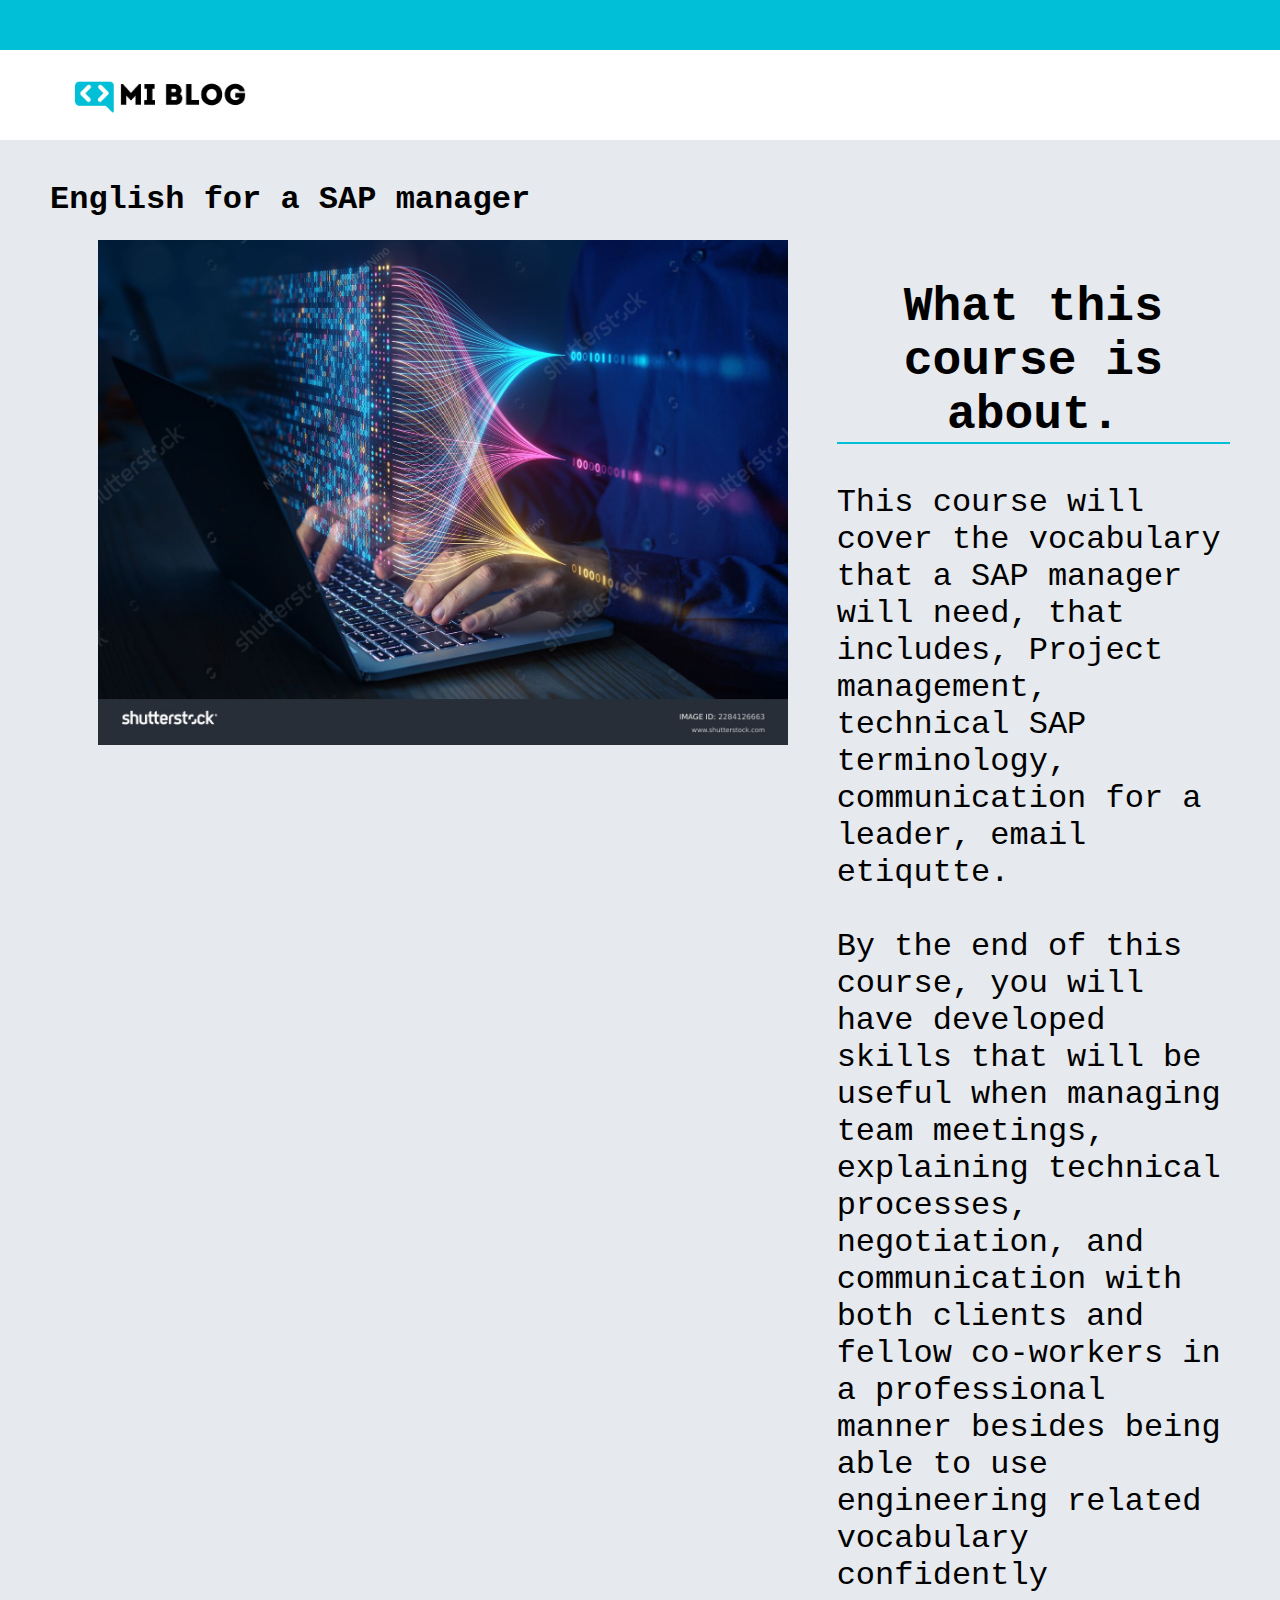
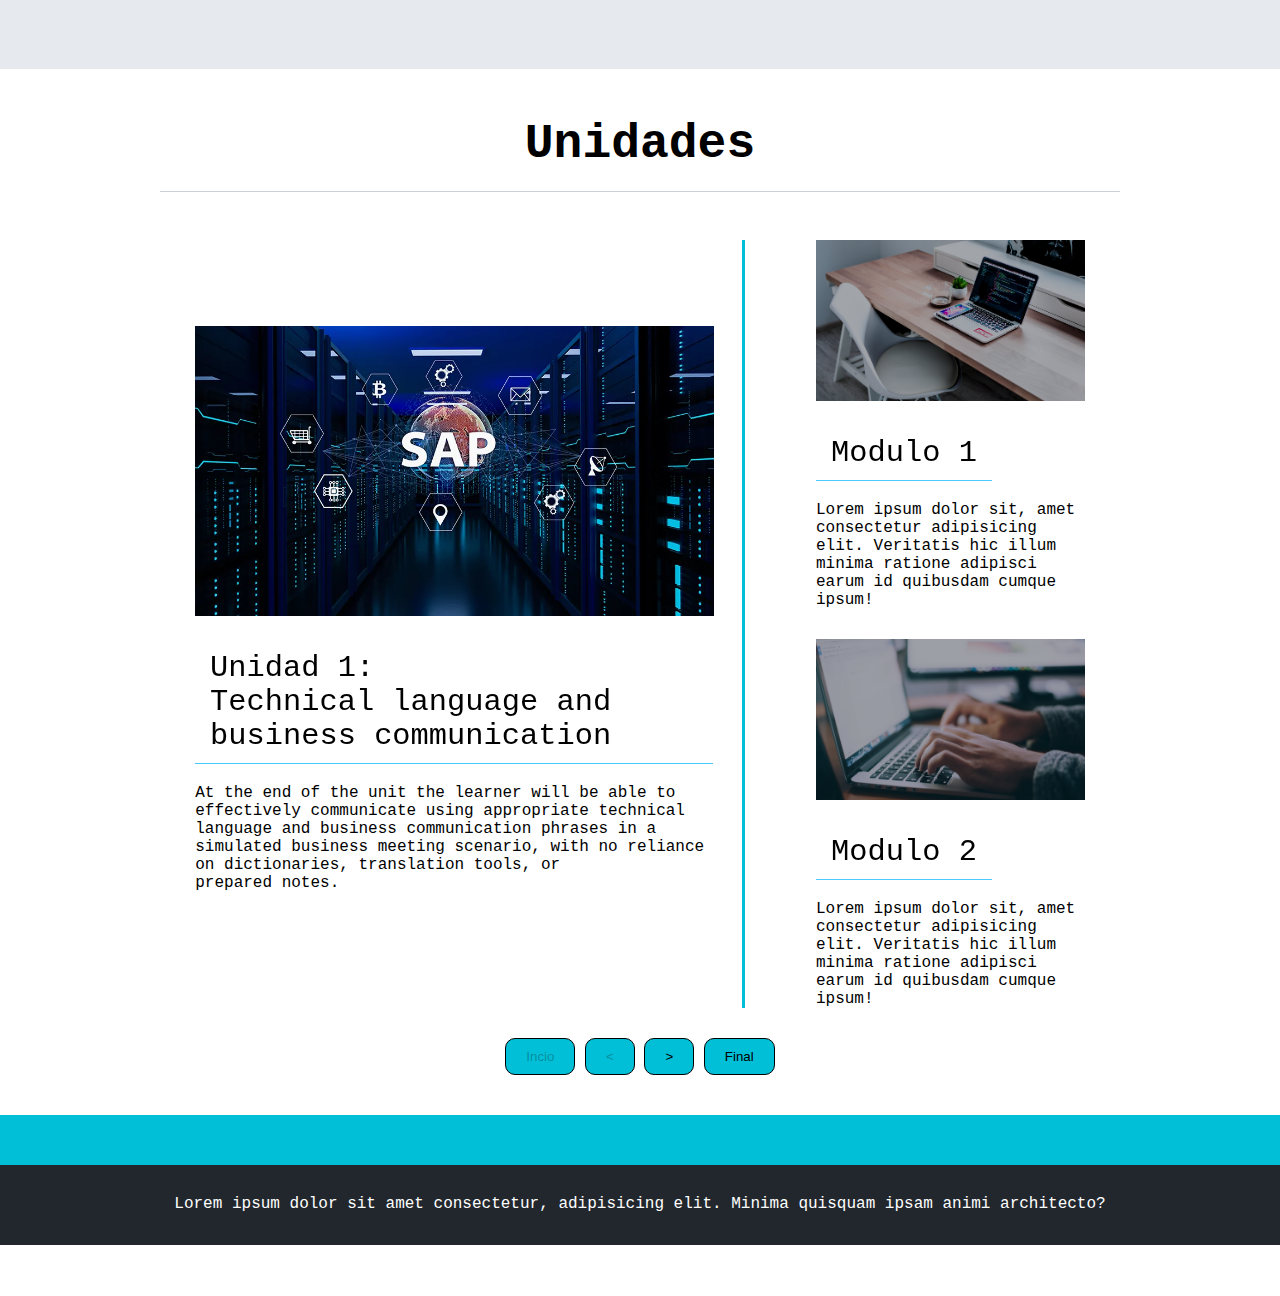
==== blogs.html @ c1741925 "first version of the webpage :wq" ====
<!DOCTYPE html>
<html lang="en">
<head>
    <meta charset="UTF-8">
    <meta http-equiv="X-UA-Compatible" content="IE=edge">
    <meta name="viewport" content="width=device-width, initial-scale=1.0">
    <link rel="stylesheet" href="./CSS/main.css">
    <link rel="stylesheet" href="./CSS/animations.css">
    <link rel="stylesheet" href="./CSS/media-queries.css">
    <script src="./JS/script.js"></script>
    <title>Rive's Blog</title>
</head>
<body>
    <header>
        <section class="header-icons-container fadeInDown">
            <!-- <div class="icons">
                <a href=""><img src="./Assets/Icons/twitter.png" alt="Logo de Twitter"></a>
                <a href=""><img src="./Assets/Icons/reddit.png" alt="Logo de Reddit"></a>
                <a href=""><img src="./Assets/Icons/youtube.png" alt="Logo de YouTube"></a>
            </div> -->
        </section>
        <nav>
            <section class="nav-logo-container fadeInLeft">
                <a href="">
                    <img src="./Assets/Images/Logo-negro.png" alt="Logo de mi blog">
                </a>
            </section>
            <!-- <section class="profile-link fadeInRight">
                <a href="./profile.html">Sobre mi</a>
            </section> -->
        </nav>
    </header>
    <main class="blogs-main">
        <section class="blogs-news-container">
            <div class="grid-container blogs-main-new">
                <h1>English for a SAP manager</h1>
                <div class="blogs-news-img-container">
                    <img src="./Assets/Images/main-news-img.png" alt="">
                </div>
                <div class="blogs-news-info-container">
                    <h2>What this course is about.</h2>
                    <p>
                        This course will cover the vocabulary that a SAP manager will need, that includes, Project management, technical SAP terminology, communication for a leader, email etiqutte.<br><br>By the end of this course, you will have developed skills that will be useful when managing team meetings, explaining technical processes, negotiation, and communication with both clients and fellow co-workers in a professional manner besides being able to use engineering related vocabulary  confidently
                    </p>

                </div>
            </div>
        </section>
        <section>
        </section>
            
        <section class="blogs-post-container">
            <div class="grid-container">
                <h3>Unidades
                </h3>
                <div class="post-container main-post-container" id="list">
                    <div class="unit-container" id="unit"></div>
                    <div class="topics-container" id="topic"></div>
                </div>
                <div class="pages">
                    <input class="nav-button" type="button" id="first" onclick="firstPage()" value="Incio" />
                    <input class="nav-button" type="button" id="previous" onclick="previousPage()" value="<" />
                    <input class="nav-button" type="button" id="next" onclick="nextPage()" value=">" />
                    <input class="nav-button" type="button" id="last" onclick="lastPage()" value="Final" />
                </div>
            </div>
        </section>
    </main>
    <footer>
        <p>Lorem ipsum dolor sit amet consectetur, adipisicing elit. Minima quisquam ipsam animi architecto?</p>
    </footer>
</body>
</html>
---- CSS/main.css ----
:root{
    --main-color: #00bfd6;
    --orange: #ff4043;
}
@import url('https://fonts.googleapis.com/css?family=Roboto+Mono:400,500,700|Roboto+Slab:400,700|Roboto:400,500,700,900&display=swap');
body{
    padding: 0;
    margin: 0;
    font-family: "Roboto mono", monospace;
}
.home-body{
    position: fixed;
    top: 0;
    bottom: 0;
    left: 0;
    right: 0;
}
a{
    text-decoration: none;
    display: inline;
    color: black;
}
header{
    width: 100%;
    height: 140px;
    display: grid;
    grid-template-rows: 1fr 1fr;
}
header .header-icons-container{
    width: 100%;
    height: 50px;
    display: grid;
    background-color: var(--main-color);
}
header .header-icons-container .icons{
    width: 200px;
    height: auto;
    display: flex;
    justify-items: flex-end;
    align-items: center;
    justify-content: space-between;
    margin-right: 50px;
    justify-self: flex-end;
}
header .header-icons-container .icons a{
    width: 40px;
}
header .header-icons-container .icons img{
    width: 100%;
}

    

nav{
    display: grid;
    grid-template-columns: 1fr 1fr;
    height: 90px;
}
nav .nav-logo-container{
    margin-left: 50px;
}
nav .profile-link{
    display: flex;
    align-items: center;
    justify-content: flex-end;
    margin-right: 50px;
}
nav .nav-logo-container img{
    width: 220px;
    margin-top: 10px;
}
nav .profile-link a{
    border-bottom: 1px solid var(--main-color);
    font-size: var(--font-size-p);
}
.home-main {
    display: grid;
    grid-template-columns: 1fr 4fr 1fr;
    grid-template-columns: 1fr 4fr 1fr;

    height: 100%;
    background-image: url('../Assets/Images/Blogpost-Que-es-una-linea-de-produccion.jpg');
    background-position: bottom;
    background-repeat: no-repeat;
    background-size: cover;
}
.home-main section{
    display: grid;
    grid-column: 2;
    grid-row: 2;
    justify-items: center;
    align-content: center;
    height: 50%;
    
}
.home-main-text{
    font-size: 3em;
    font-weight: 700;
    letter-spacing: 10px;
    text-align: center;
    color: white;
    -webkit-text-stroke-width: 3px;
    -webkit-text-stroke-color: var(--orange);
}
.home-main-button{
    width: 18rem;
    height: 10rem;
    background-color: var(--main-color);
    display: grid;
    align-items: center;
    border: none;
    border-radius: 30px;
    /* padding: 5px; */
    border: 6px solid #EE7400;
}
.home-main-button a{
    font-weight: 700;
    font-size: 3em;
}

.blogs-main{
    display: grid;
}
.blogs-news-container{
    background-color: #E6E9eD;
    padding: 20px 50px 40px;
    
}
.blogs-main-new{
    display: grid;
    grid-template-columns: 2fr 1fr;
    grid-template-rows: 2fr;
}
.blogs-news-img-container{
    grid-column: 1;
    text-align: center;
}
.blogs-news-img-container img{
    width:calc(50vw + 50px);
    /* max-width:calc(50vw - 20vw); */
    /* max-width:70%; */

}
.blogs-news-info-container h2 {
    font-size: 3em;
    border-bottom: 2px solid var(--main-color);
    text-align: center;
    justify-items: center;
    width: 100%;
}
.blogs-news-info-container{
    grid-column: 2;
}
.blogs-news-info-container p{
    margin-bottom: 35px;
    font-size: 2em;
}
.blogs-post-container{
    text-align: center;
    padding: 0 10em 40px;
}
div.main-post-container {
    display: flex;
    justify-content: space-around;
    
}
@media only screen and (max-width: 600px){
    div.main-post-container{
        
        flex-direction: column;
        align-items: center;
    }
}


.unit-container{
    
    width: 100%;
}


.topic1-container{
    grid-column: 2;
    grid-row: 1;
}
.topic2-container{
    grid-column: 2;
    grid-column: 2;


    
}
.blogs-post-container h3{
    border-bottom: 1px solid #CDD2DA;
    padding-bottom: 20px;
    text-align: center;
    font-size: 3em;
}
.description{
    margin-bottom: 10px;
}
.blog-button{
    margin: 20px 0px;
    border-bottom: 1px solid #47CAFC;
    padding: 10px 15px;
    font-size: 1.9em;
}
.pages{
    text-align: center;
    /* margin-bottom: 20px; */
}
.nav-button{
    text-align: center;
    padding: 10px 20px;
    border: solid 1px black;
    background-color: var(--main-color);
    border-radius: 10px;
    outline: none;
}

.post-container .unit-container{
    display: flex;
    padding-bottom: 20px;
    max-width: 54%;
    margin-bottom: 30px;
    padding-right: 3%;
    text-align: left;
    border-right: #00bfd6 solid;
    align-items: center;
}
@media only screen and (max-width: 600px){
    .post-container .unit-container {
        /* width: 100%; */
        max-width: 100%;
        height: fit-content;
        border-bottom: 5px var(--main-color) groove;
        border-right: none;
        
        
    }
}

.topics-container article{
    padding-bottom: 20px;
}
.post-container .topics-container{
    display: flex;
    max-width: 28%;
    text-align: left;
    flex-direction: column;
}
@media only screen and (max-width: 600px){
    .post-container .topics-container{
        display: inline-block;
        max-width: 80%;
        text-align: left;  
          
    }


}
@media only screen and (max-width: 600px){
    div.main-post-container{
        flex-direction: column;
        align-items: center;
    }
}


 .post-container p{
    margin-bottom: 35px;
}
 .post-container img{
    width: 100%;
}

.blogpost-img-container{
    padding: 0 50px 40px;
    display: flex;
    justify-content: center;
}
.blogpost-img-container img{
    width: 60%;
}
.blogpost-main-container{
    padding: 0 50px 40px;
}
.blogpost-main-container h3{
    padding-bottom: 20px;
    border-bottom: 1px solid #CDD2DA;
    font-size: 3em;
}
.blogpost-main-container article h1{
    font-size: 35px;
}
.contact-main-container{
    width: 100%;
    height: 100px;
    background-color: #CDD2DA;
    display: flex;
    flex-direction: column;
    justify-content: center;
}
.grid-info{
    display: grid;
    grid-template-columns: 1fr 1fr;
    gap: 50px;
}
.profile-main-info{
    display: grid;
    grid-template-columns: 1fr 3fr;
    gap: 50px;
}
.profile-main-info .profile-img-container{
    grid-column: 1;
}
.profile-main-info .profile-img-container img{
    width: 100%;
}
.profile-info-container span{
    background: linear-gradient(red, blue);
   -webkit-background-clip: text;
     color: transparent;
}

.profile-main-proyects {
    padding: 0 50px 40px;
}
.profile-main-proyects h3 {
    border-bottom: 1px solid #cdd2da;
    padding-bottom: 35px;
    text-align: center;
}
.proyects-main-container {
    display: grid;
    grid-template-columns: 1fr 1fr 1fr;
}
.proyect-container {
    padding: 0 5px;
}
.proyect-container img{
    width: 100%;
}

.contact-left, .contact-right{
    display: grid;
    grid-template-columns: 1fr 3fr;
}

.info-container{
    margin-left: 20px;
}
footer{
    width: 100%;
    height: 80px;
    background-color: #22272D;
    border-top: 50px solid var(--main-color);
    text-align: center;
}
footer p{
    color: white;
    margin-top: 30px;
}
---- CSS/animations.css ----
.fadeIn{
    animation-duration: 1s;
    animation-fill-mode: both;
    animation-name: fadeIn;
}
@keyframes fadeIn{
    from{
        opacity: 0;
    }
    to{
        opacity: 1;
    }
}
@keyframes movement {
    0%{rotate: 0deg;}
    33.3%{rotate: 4deg;}
    66.6%{rotate: -4deg;}
    100%{rotate: 0deg;}
}

.movement{

animation:fadeInUp 2s both,movement 3s linear 3s forwards infinite;}

@keyframes fadeInUp{
    from{
        transform: translate3d(0, 100%, 0);
        opacity: 0;
    }
    to{
        transform: translate3d(0, 0, 0);
        opacity: 1;
    }
}
.fadeInDown{
    animation-duration: 2s;
    animation-fill-mode: both;
    animation-name: fadeInDown;
}
@keyframes fadeInDown{
    from{
        transform: translate3d(0, -100%, 0);
        opacity: 0;
    }
    to{
        transform: translate3d(0, 0, 0);
        opacity: 1;
    }
}
.fadeInLeft{
    animation-duration: 2s;
    animation-fill-mode: both;
    animation-name: fadeInLeft;
}
@keyframes fadeInLeft{
    from{
        transform: translate3d(-100%, 0, 0);
        opacity: 0;
    }
    to{
        transform: translate3d(0, 0, 0);
        opacity: 1;
    }
}
.fadeInRight{
    animation-duration: 2s;
    animation-fill-mode: both;
    animation-name: fadeInRight;
}
@keyframes fadeInRight{
    from{
        transform: translate3d(100%, 0, 0);
        opacity: 0;
    }
    to{
        transform: translate3d(0, 0, 0);
        opacity: 1;
    }
}


@-webkit-keyframes hvr-pulse-grow {
    to {
      -webkit-transform: scale(1.1);
      transform: scale(1.1);
    }
  }
  @keyframes hvr-pulse-grow {
    to {
      -webkit-transform: scale(1.1);
      transform: scale(1.1);
    }
  }
  .hvr-pulse-grow {
    display: inline-block;
    vertical-align: middle;
    -webkit-transform: perspective(1px) translateZ(0);
    transform: perspective(1px) translateZ(0);
    box-shadow: 0 0 1px rgba(0, 0, 0, 0);
  }
  .hvr-pulse-grow:hover, .hvr-pulse-grow:focus, .hvr-pulse-grow:active {
    -webkit-animation-name: hvr-pulse-grow;
    animation-name: hvr-pulse-grow;
    -webkit-animation-duration: 0.3s;
    animation-duration: 0.3s;
    -webkit-animation-timing-function: linear;
    animation-timing-function: linear;
    -webkit-animation-iteration-count: infinite;
    animation-iteration-count: infinite;
    -webkit-animation-direction: alternate;
    animation-direction: alternate;
  }
---- CSS/media-queries.css ----
@media (max-width: 900px) {
    .blogs-main-new {
        grid-template-columns: 1fr;
        grid-template-rows: 3fr
    }
    .blogs-news-img-container {
        grid-row: 2;
    }
    .blogs-news-info-container {
        grid-column: 1;
        grid-row: 3;
    }
    .blogs-posts-container .post-container {
        max-width: 45%;
    }
    .proyects-main-container {
        grid-template-columns: 1fr 1fr;
        grid-template-rows: 2fr;
    }
    .profile-main-container .profile-container {
        display: block;
    }
}

@media (max-width: 600px) {
    .main-post-container .post-container {
        max-width: 95%;
    }
}
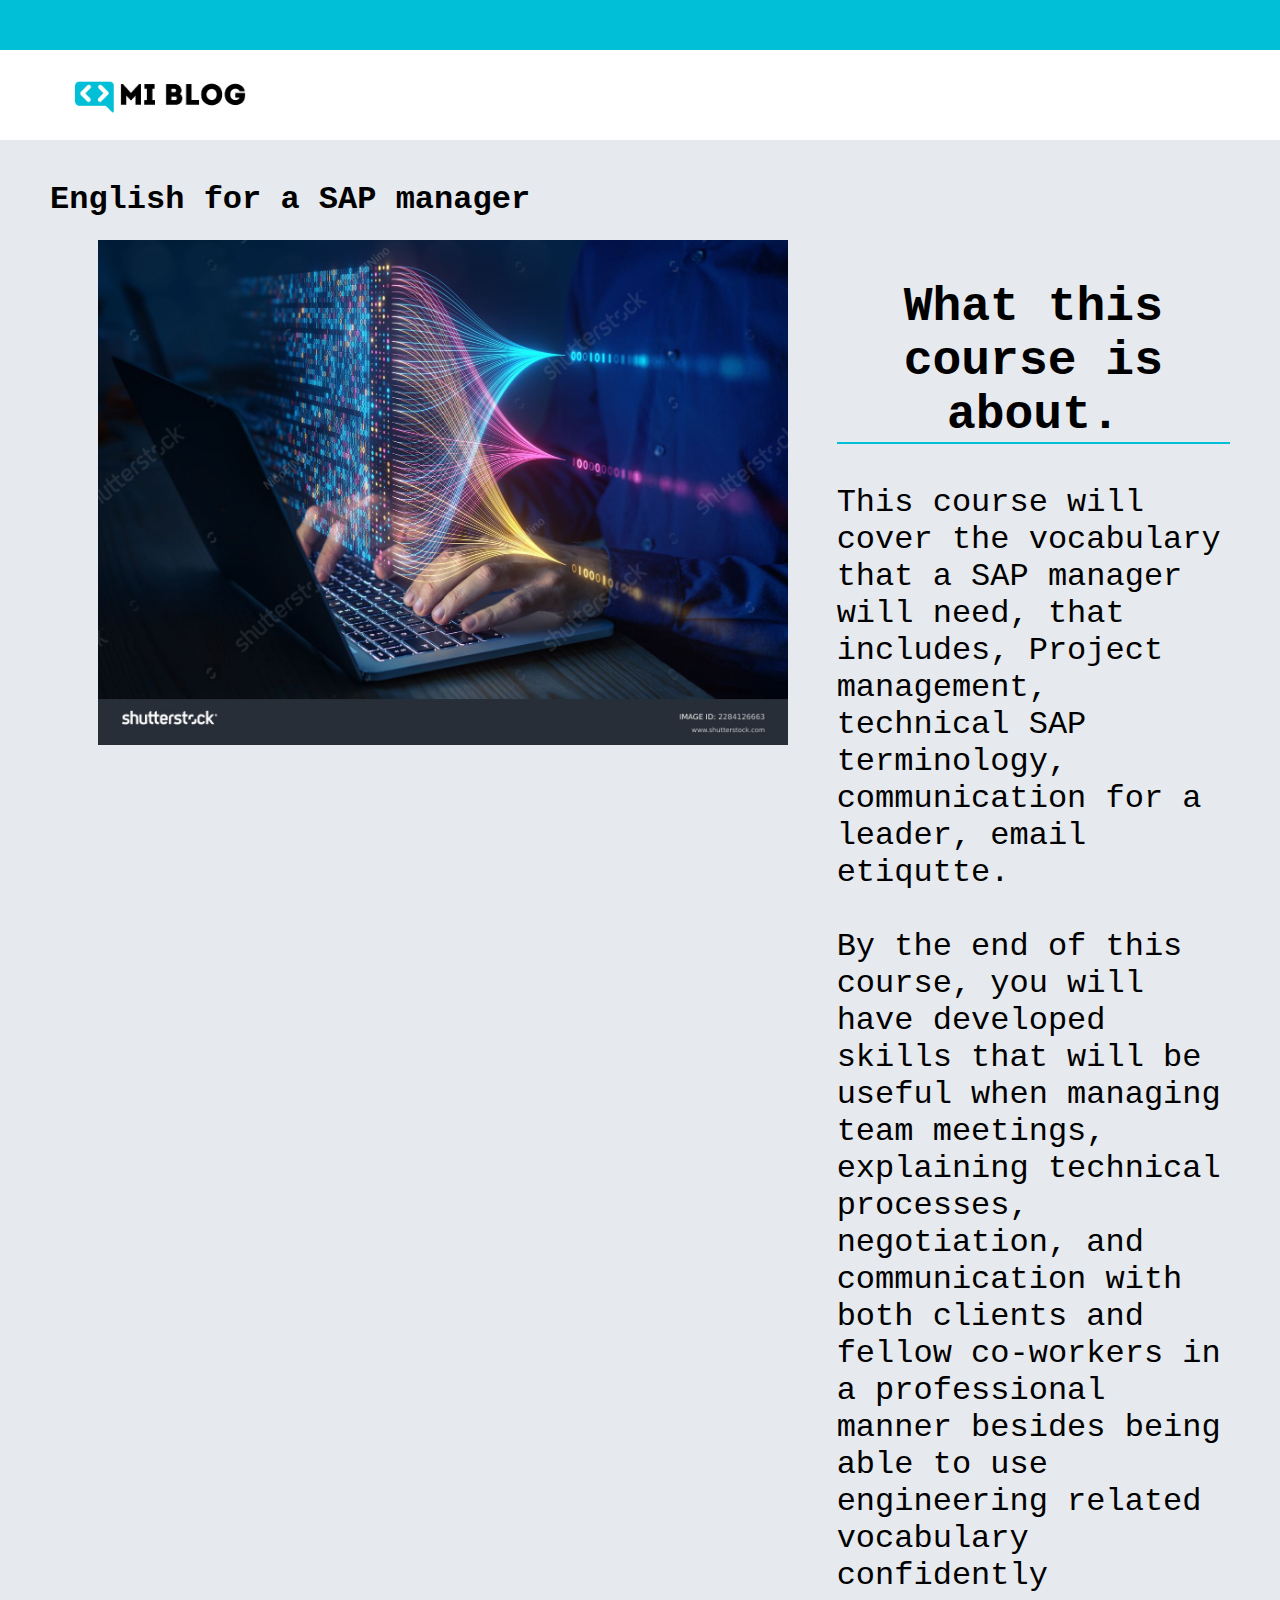
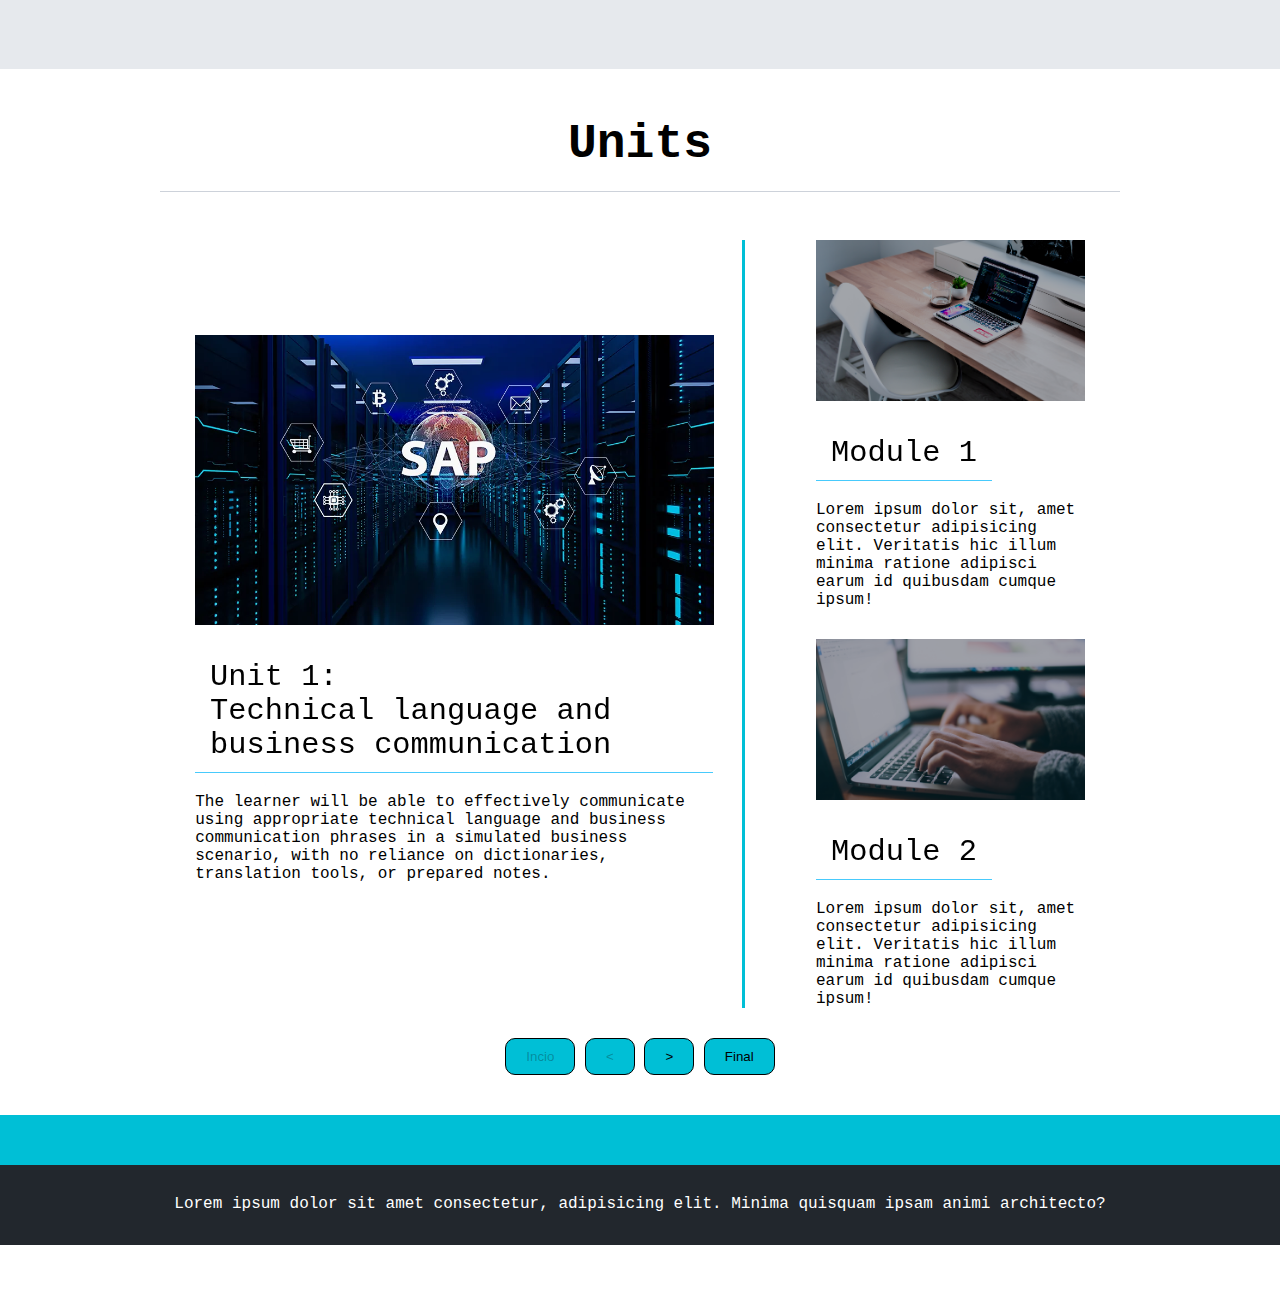
==== commit 3cb55282: "Added the missing info and changed the words from spanish to english" ====
--- a/blogs.html
+++ b/blogs.html
@@ -8,7 +8,7 @@
     <link rel="stylesheet" href="./CSS/animations.css">
     <link rel="stylesheet" href="./CSS/media-queries.css">
     <script src="./JS/script.js"></script>
-    <title>Rive's Blog</title>
+    <title>SAP Course</title>
 </head>
 <body>
     <header>
@@ -51,7 +51,7 @@
             
         <section class="blogs-post-container">
             <div class="grid-container">
-                <h3>Unidades
+                <h3>Units
                 </h3>
                 <div class="post-container main-post-container" id="list">
                     <div class="unit-container" id="unit"></div>
